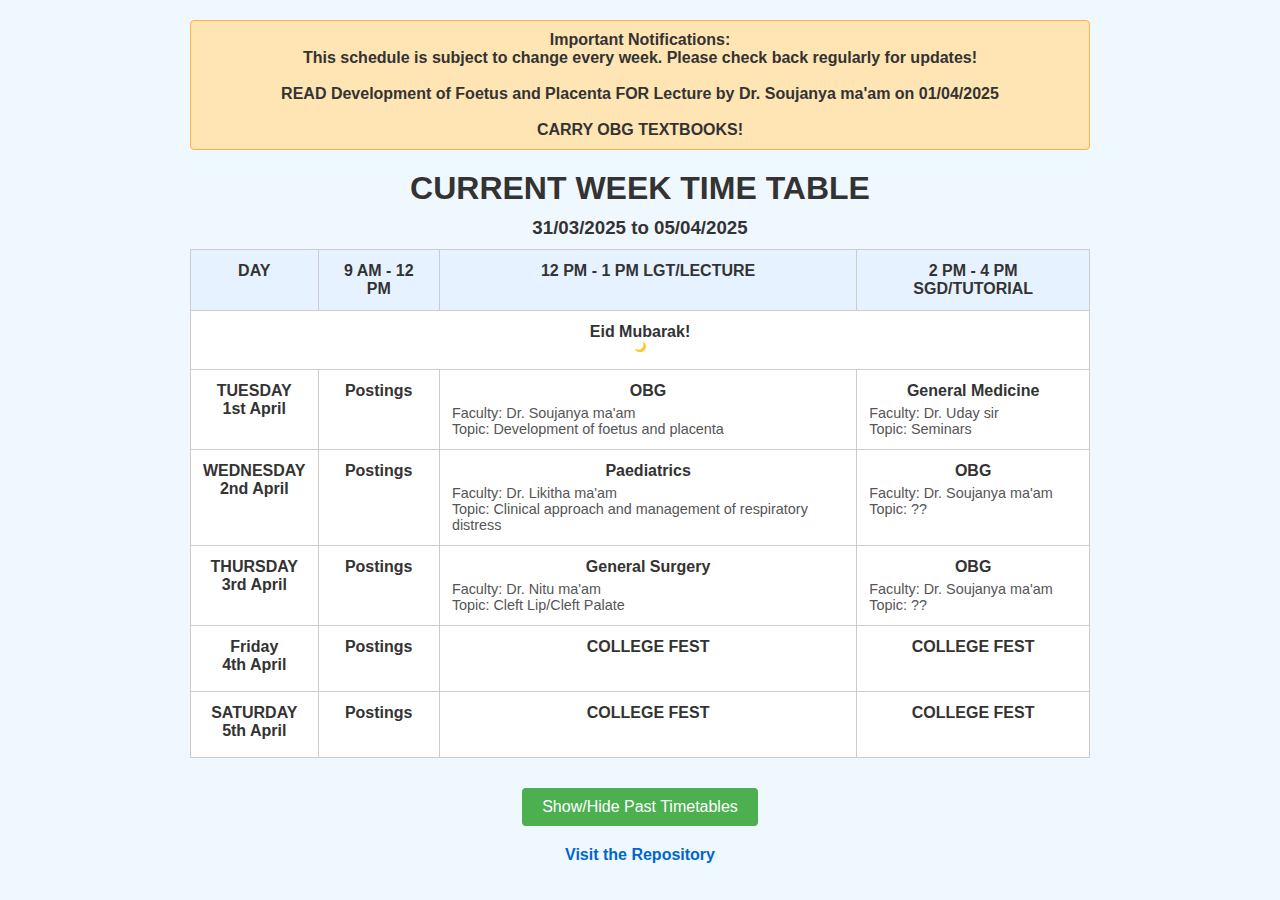
==== index.html @ 20f0b702 "Update index.html" ====
<!DOCTYPE html>
<html>
<head>
  <meta charset="UTF-8" />
  <title>Master Time Table</title>
  <style>
    /* Basic Reset & Body Style */
    * {
      margin: 0;
      padding: 0;
      box-sizing: border-box;
    }
    body {
      font-family: Arial, sans-serif;
      background-color: #f0f8ff;
      color: #333;
      padding: 20px;
    }
    h1, h2, h3 {
      text-align: center;
      margin-bottom: 10px;
    }
    /* Notification Box */
    .notification-box {
      background-color: #ffe5b4;
      border: 1px solid #ffb347;
      padding: 10px 20px;
      margin-bottom: 20px;
      border-radius: 4px;
      max-width: 900px;
      margin: 0 auto 20px auto;
      text-align: center;
      font-weight: bold;
    }
    /* Toggle Button */
    .toggle-button {
      display: block;
      margin: 10px auto 20px auto;
      padding: 10px 20px;
      background-color: #4CAF50;
      color: #fff;
      border: none;
      border-radius: 4px;
      cursor: pointer;
      font-size: 1em;
    }
    .toggle-button:hover {
      background-color: #45a049;
    }
    /* Timetable Table Styles */
    .timetable-container {
      max-width: 900px;
      margin: 0 auto 30px auto;
    }
    table {
      width: 100%;
      border-collapse: collapse;
      background-color: #fff;
      margin-bottom: 20px;
    }
    th, td {
      border: 1px solid #ccc;
      padding: 12px;
      text-align: center;
      vertical-align: top;
    }
    th {
      background-color: #e6f2ff;
    }
    td strong {
      display: block;
      margin-bottom: 5px;
    }
    .details {
      font-size: 0.9em;
      color: #555;
      text-align: left;
      margin-top: 5px;
    }
    /* Tabs */
    #past-timetables {
      max-width: 900px;
      margin: 0 auto;
      display: none; /* Hidden by default */
    }
    .tabs {
      text-align: center;
      margin-bottom: 20px;
    }
    .tab-button {
      padding: 10px 20px;
      margin: 0 5px;
      border: none;
      background-color: #4CAF50;
      color: white;
      border-radius: 4px;
      cursor: pointer;
      font-size: 1em;
    }
    .tab-button.active {
      background-color: #45a049;
    }
    .week-content {
      display: none;
    }
    /* Repository Link */
    .repo-link {
      text-align: center;
      margin-top: 20px;
    }
    .repo-link a {
      color: #0066cc;
      text-decoration: none;
      font-weight: bold;
    }
    .repo-link a:hover {
      text-decoration: underline;
    }
  </style>
</head>
<body>
  <!-- Important Notification Box -->
  <div class="notification-box">
    <strong>Important Notifications:</strong><br/>
    This schedule is subject to change every week. Please check back regularly for updates!<br/><br/>
    READ Development of Foetus and Placenta FOR Lecture by Dr. Soujanya ma'am on 01/04/2025<br/><br/>
    CARRY OBG TEXTBOOKS!
  </div>
  
  <!-- Current Week Timetable (Always Visible) -->
  <div class="timetable-container">
    <h1>CURRENT WEEK TIME TABLE</h1>
    <h3>31/03/2025 to 05/04/2025</h3>
    <table>
     <thead>
          <tr>
            <th>DAY</th>
            <th>9 AM - 12 PM</th>
            <th>12 PM - 1 PM LGT/LECTURE</th>
            <th>2 PM - 4 PM SGD/TUTORIAL</th>
          </tr>
        </thead>
        <tbody>
          <!-- MONDAY: Holiday -->
          <tr>
            <td colspan="4">
              <strong>Eid Mubarak! <p style="font-size:10px">&#127769;</p></strong>
            </td>
          </tr>
          <!-- TUESDAY -->
          <tr>
            <td><strong>TUESDAY<br/>1st April</strong></td>
            <td>
              <strong>Postings</strong>

            </td>
            <td>
              <strong>OBG</strong>
              <div class="details">
                Faculty: Dr. Soujanya ma'am<br/>Topic: Development of foetus and placenta
              </div>
            </td>
            <td>
              <strong>General Medicine</strong>
              <div class="details">
                Faculty: Dr. Uday sir<br/>Topic: Seminars
              </div>
            </td>
          </tr>
          <!-- WEDNESDAY -->
          <tr>
            <td><strong>WEDNESDAY<br/>2nd April</strong></td>
            <td>
              <strong>Postings</strong>
            </td>
            <td>
              <strong>Paediatrics</strong>
              <div class="details">
                Faculty: Dr. Likitha ma'am<br/>Topic: Clinical approach and management of respiratory distress
              </div>
            </td>
            <td>
              <strong>OBG</strong>
              <div class="details">
                Faculty: Dr. Soujanya ma'am<br/>Topic: ??
              </div>
            </td>
          </tr>
          <!-- THURSDAY -->
          <tr>
            <td><strong>THURSDAY<br/>3rd April</strong></td>
            <td>
              <strong>Postings</strong>
            </td>
            <td>
              <strong>General Surgery</strong>
              <div class="details">
                Faculty: Dr. Nitu ma'am<br/>Topic: Cleft Lip/Cleft Palate
              </div>
            </td>
            <td>
              <strong>OBG</strong>
              <div class="details">
                Faculty: Dr. Soujanya ma'am<br/>Topic: ??
              </div>
            </td>
          </tr>
          <!-- FRIDAY Holiday -->
          <tr>
            <td><strong>Friday<br/>4th April</strong></td>
            <td>
              <strong>Postings</strong>
            </td>
            <td>
              <strong>COLLEGE FEST</strong>
            </td>
            <td>
              <strong>COLLEGE FEST</strong>
            </td>
          </tr>
                    <!-- SATURDAY -->
          <tr>
            <td><strong>SATURDAY<br/>5th April</strong></td>
            <td>
              <strong>Postings</strong>
            </td>
            <td>
              <strong>COLLEGE FEST</strong>
            </td>
            <td>
              <strong>COLLEGE FEST</strong>
            </td>
          </tr>
        </tbody>
      </table>
    </div>
  
  <!-- Toggle Button for Past Timetables -->
  <button class="toggle-button" onclick="togglePastTimetables()">Show/Hide Past Timetables</button>
  
  <!-- Past Timetables Container (Hidden by Default) -->
  <div id="past-timetables">
    <!-- Tabs -->
    <div class="tabs">
      <button class="tab-button active" id="tab-week1" onclick="showPastWeek('week1')">Week 1 (17/03/2025 - 22/03/2025)</button>
      <button class="tab-button" id="tab-week2" onclick="showPastWeek('week2')">Week 2 (24/03/2025 - 30/03/2025)</button>
    </div>
    
    <!-- Week 1: Old Timetable -->
    <div id="week1" class="week-content">
      <h1>OLD TIME TABLE</h1>
      <h3>17/03/2025 to 22/03/2025</h3>
      <div class="info" style="text-align:center; margin-bottom:20px;">
        FROM <strong>17/03/2025</strong> TO <strong>22/03/2025</strong>
      </div>
      <table>
        <thead>
          <tr>
            <th>DAY</th>
            <th>9 AM - 12 PM</th>
            <th>12 PM - 1 PM LGT/LECTURE</th>
            <th>2 PM - 4 PM SGD/TUTORIAL</th>
          </tr>
        </thead>
        <tbody>
          <!-- MONDAY -->
          <tr>
            <td><strong>MONDAY</strong></td>
            <td>
              <strong>Postings</strong>
              <div class="details"></div>
            </td>
            <td>
              <strong>OPHTHAL</strong>
              <div class="details">
                Faculty: Dr. Sowbhagya ma'am B<br/>Topic: Refractory errors
              </div>
            </td>
            <td>
              <strong>AETCOM</strong>
              <div class="details">
                Faculty: Class Cancelled<br/>Topic: Only attendance
              </div>
            </td>
          </tr>
          <!-- TUESDAY -->
          <tr>
            <td><strong>TUESDAY</strong></td>
            <td>
              <strong>Postings</strong>
              <div class="details"></div>
            </td>
            <td>
              <strong>OBG</strong>
              <div class="details">
                Faculty: Only attendance<br/>Topic: Class Cancelled
              </div>
            </td>
            <td>
              <strong>General Medicine</strong>
              <div class="details">
                Faculty: Dr. Harshith (Intern)<br/>Topic: Unknown
              </div>
            </td>
          </tr>
          <!-- WEDNESDAY -->
          <tr>
            <td><strong>WEDNESDAY</strong></td>
            <td>
              <strong>Postings</strong>
              <div class="details"></div>
            </td>
            <td>
              <strong>Paediatrics</strong>
              <div class="details">
                Faculty: Dr. Shashi Kiran<br/>Topic: Etiopathogenesis of Respiratory Distress in Children
              </div>
            </td>
            <td>
              <strong>General Surgery</strong>
              <div class="details">
                Faculty: Class Cancelled<br/>Topic: Only Attendance
              </div>
            </td>
          </tr>
          <!-- THURSDAY -->
          <tr>
            <td><strong>THURSDAY</strong></td>
            <td>
              <strong>Postings</strong>
              <div class="details"></div>
            </td>
            <td>
              <strong>General Surgery</strong>
              <div class="details">
                Faculty: Only Attendance<br/>Topic: Class Cancelled
              </div>
            </td>
            <td>
              <strong>OBG</strong>
              <div class="details">
                Faculty: Only Attendance<br/>Topic: Case Sheet Writing
              </div>
            </td>
          </tr>
          <!-- FRIDAY -->
          <tr>
            <td><strong>FRIDAY</strong></td>
            <td>
              <strong>Postings</strong>
              <div class="details"></div>
            </td>
            <td>
              <strong>General Surgery</strong>
              <div class="details">
                Faculty: Class Cancelled<br/>Topic: Only Attendance
              </div>
            </td>
            <td>
              <strong>OBG</strong>
              <div class="details">
                <ul style="list-style-type: disc; margin-left: 20px; text-align: left;">
                  <li><strong>OBG (3rd)</strong>: Faculty: No class / Topic: Surgery Attendance considered for this class as well</li>
                </ul>
              </div>
            </td>
          </tr>
          <!-- SATURDAY -->
          <tr>
            <td><strong>SATURDAY</strong></td>
            <td>
              <strong>Postings</strong>
              <div class="details"></div>
            </td>
            <td>
              <strong>General Medicine</strong>
              <div class="details">
                Faculty: Only Attendance<br/>Topic: Class Cancelled
              </div>
            </td>
            <td>
              <strong>OBG</strong>
              <div class="details">
                <ul style="list-style-type: disc; margin-left: 20px; text-align: left;">
                  <li>Faculty: Dr. Maheshwari ma'am<br/>Topic: Weekly extra OBG lecture class starting from 29th</li>
                </ul>
              </div>
            </td>
          </tr>
        </tbody>
      </table>
    </div>
    
    <!-- Week 2: Past Timetable -->
    <div id="week2" class="week-content" style="display: none;">
      <h1>PAST TIME TABLE</h1>
      <h3>24/03/2025 to 30/03/2025</h3>
      <table>
        <thead>
          <tr>
            <th>DAY</th>
            <th>9 AM - 12 PM</th>
            <th>12 PM - 1 PM LGT/LECTURE</th>
            <th>2 PM - 4 PM SGD/TUTORIAL</th>
          </tr>
        </thead>
        <tbody>
          <!-- MONDAY -->
          <tr>
            <td><strong>MONDAY</strong></td>
            <td>
              <strong>Postings</strong>
              <div class="details">
                <!-- Details for Monday -->
              </div>
            </td>
            <td>
              <strong>OPHTHAL</strong>
              <div class="details">
                Faculty: Dr. Sowbhagya ma'am B<br/>Topic: Refractory errors
              </div>
            </td>
            <td>
              <strong>AETCOM</strong>
              <div class="details">
                Faculty: Dr. Ishwarya ma'am<br/>Topic: Ethical, Medico legal issues pertaining to health care of children
              </div>
            </td>
          </tr>
          <!-- TUESDAY -->
          <tr>
            <td><strong>TUESDAY</strong></td>
            <td>
              <strong>Postings</strong>
              <div class="details"></div>
            </td>
            <td>
              <strong>OBG</strong>
              <div class="details">
                Faculty: Dr. Soumya ma'am<br/>Topic: UTI in Gynaecology
              </div>
            </td>
            <td>
              <strong>General Medicine</strong>
              <div class="details">
                Faculty: Dr. Uday sir<br/>Topic: 2 student seminars on Neuron synapse, neurotransmitters
              </div>
            </td>
          </tr>
          <!-- WEDNESDAY -->
          <tr>
            <td><strong>WEDNESDAY</strong></td>
            <td>
              <strong>Postings</strong>
              <div class="details"></div>
            </td>
            <td>
              <strong>Paediatrics</strong>
              <div class="details">
                Faculty: Dr. Spurti<br/>Topic: Cardiorespiratory arrest in children
              </div>
            </td>
            <td>
              <strong>OBG</strong>
              <div class="details">
                Faculty: Dr. Soujanya ma'am<br/>Topic: Anatomy of female reproductive system
              </div>
            </td>
          </tr>
          <!-- THURSDAY -->
          <tr>
            <td><strong>THURSDAY</strong></td>
            <td>
              <strong>Postings</strong>
              <div class="details"></div>
            </td>
            <td>
              <strong>General Surgery</strong>
              <div class="details">
                Faculty: Dr. Nitu ma'am<br/>Topic: 3 Student seminar on burns
              </div>
            </td>
            <td>
              <strong>OBG</strong>
              <div class="details">
                Faculty: Dr. Soujanya ma'am<br/>Topic: Antepartum Hemorrhage
              </div>
            </td>
          </tr>
          <!-- FRIDAY -->
          <tr>
            <td><strong>FRIDAY</strong></td>
            <td>
              <strong>Postings</strong>
              <div class="details"></div>
            </td>
            <td>
              <strong>General Surgery</strong>
              <div class="details">
                Faculty: Surgery Intern<br/>Topic: Burns PCT
              </div>
            </td>
            <td>
              <strong>Rotational Subject</strong>
              <div class="details">
                <ul style="list-style-type: disc; margin-left: 20px; text-align: left;">
                  <li>Week 4: ENT<br/>Faculty: Dr. Adarsh sir, Dr. Shruthi ma'am<br/>Topic: Obstructive Sleep Apnoea, Tumors of Oropharynx, Hypopharynx, Pharyngeal pouches</li>
                </ul>
              </div>
            </td>
          </tr>
          <!-- SATURDAY -->
          <tr>
            <td><strong>SATURDAY</strong></td>
            <td>
              <strong>Postings</strong>
              <div class="details"></div>
            </td>
            <td>
              <strong>General Medicine</strong>
              <div class="details">
                Faculty: Dr. Shashidhar sir - HOD<br/>Topic: CVS
              </div>
            </td>
            <td>
              <strong>OBG</strong>
              <div class="details">
                Faculty: Dr. Maheshwari ma'am<br/>Topic: IUDS and Contraceptive devices
              </div>
            </td>
          </tr>
        </tbody>
      </table>
    </div>
  </div>
  
  <!-- Repository Link -->
  <div class="repo-link">
    <a href="https://bit.ly/41nZKj6" target="_blank">Visit the Repository</a>
  </div>
  
  <script>
    // Toggle the display of the past timetables container
    function togglePastTimetables() {
      const container = document.getElementById("past-timetables");
      container.style.display = (container.style.display === "none" || container.style.display === "") ? "block" : "none";
    }
    
    // Show the specified past week tab and update active button styling
    function showPastWeek(weekId) {
      const weekContents = document.getElementsByClassName("week-content");
      // Hide both past week contents
      for (let i = 0; i < weekContents.length; i++) {
        if (weekContents[i].parentElement.id === "past-timetables") {
          weekContents[i].style.display = "none";
        }
      }
      document.getElementById(weekId).style.display = "block";
      
      // Update active tab styling
      document.getElementById("tab-week1").classList.remove("active");
      document.getElementById("tab-week2").classList.remove("active");
      document.getElementById("tab-" + weekId).classList.add("active");
    }
  </script>
</body>
</html>
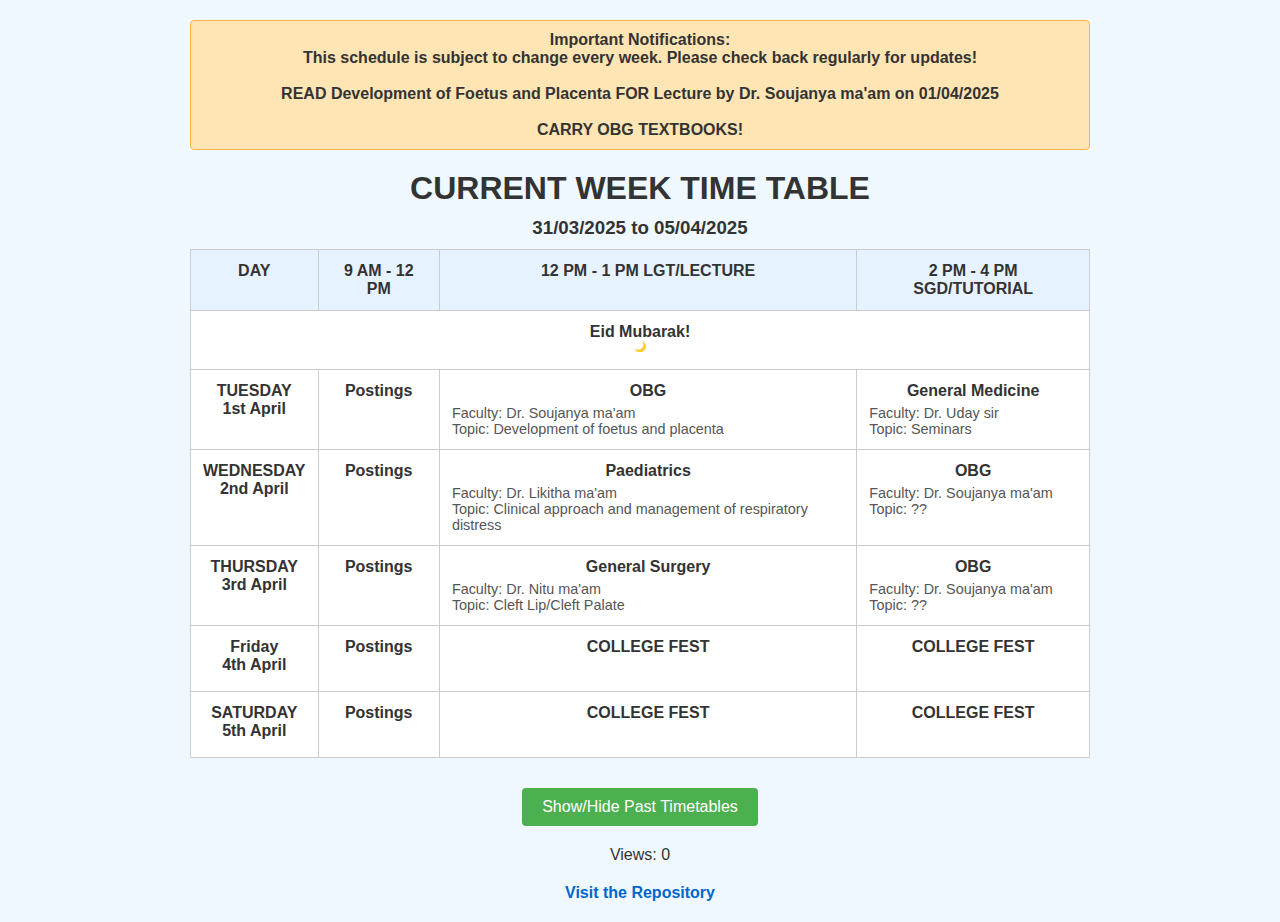
==== commit 15103bee: "Update index.html" ====
--- a/index.html
+++ b/index.html
@@ -533,6 +533,20 @@
       </table>
     </div>
   </div>
+  <div id="view-counter" style="text-align: center; margin-top: 20px;">
+  Views: <span id="counter">0</span>
+</div>
+
+<script>
+  // Replace 'your-namespace' and 'your-key' with unique identifiers.
+  // You can generate these freely; for example, use your domain name as the namespace.
+  fetch('https://api.countapi.xyz/hit/your-namespace/your-key')
+    .then(response => response.json())
+    .then(data => {
+      document.getElementById('counter').innerText = data.value;
+    })
+    .catch(error => console.error('Error:', error));
+</script>
   
   <!-- Repository Link -->
   <div class="repo-link">
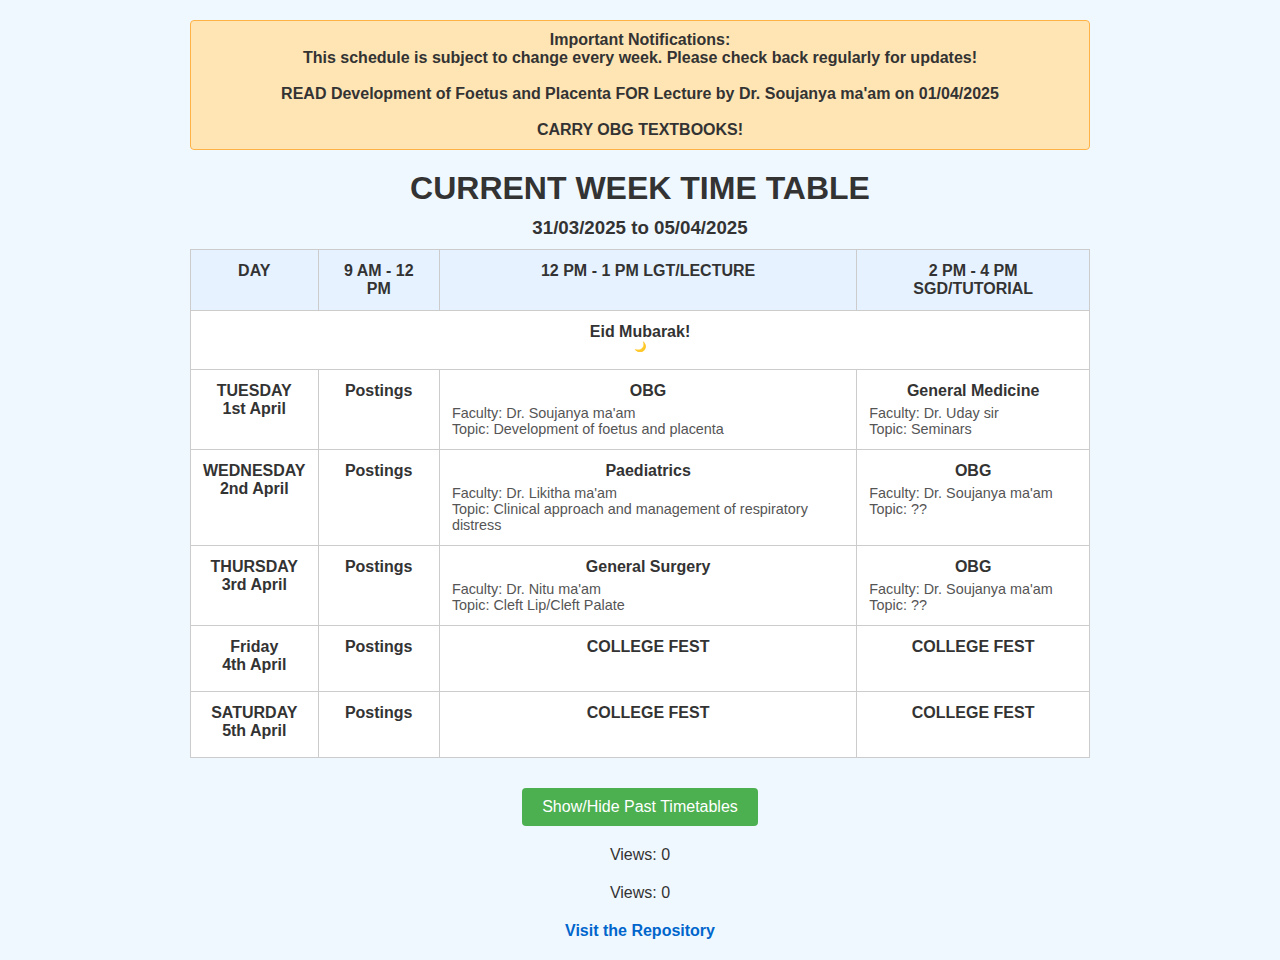
==== commit 8b9551e2: "Update index.html" ====
--- a/index.html
+++ b/index.html
@@ -537,10 +537,13 @@
   Views: <span id="counter">0</span>
 </div>
 
+<div id="view-counter" style="text-align: center; margin-top: 20px;">
+  Views: <span id="counter">0</span>
+</div>
+
 <script>
-  // Replace 'your-namespace' and 'your-key' with unique identifiers.
-  // You can generate these freely; for example, use your domain name as the namespace.
-  fetch('https://api.countapi.xyz/hit/your-namespace/your-key')
+  // This will increment the counter each time the page is loaded
+  fetch('https://api.countapi.xyz/hit/pandeypiyush02.github.io/Nirvana/visits')
     .then(response => response.json())
     .then(data => {
       document.getElementById('counter').innerText = data.value;
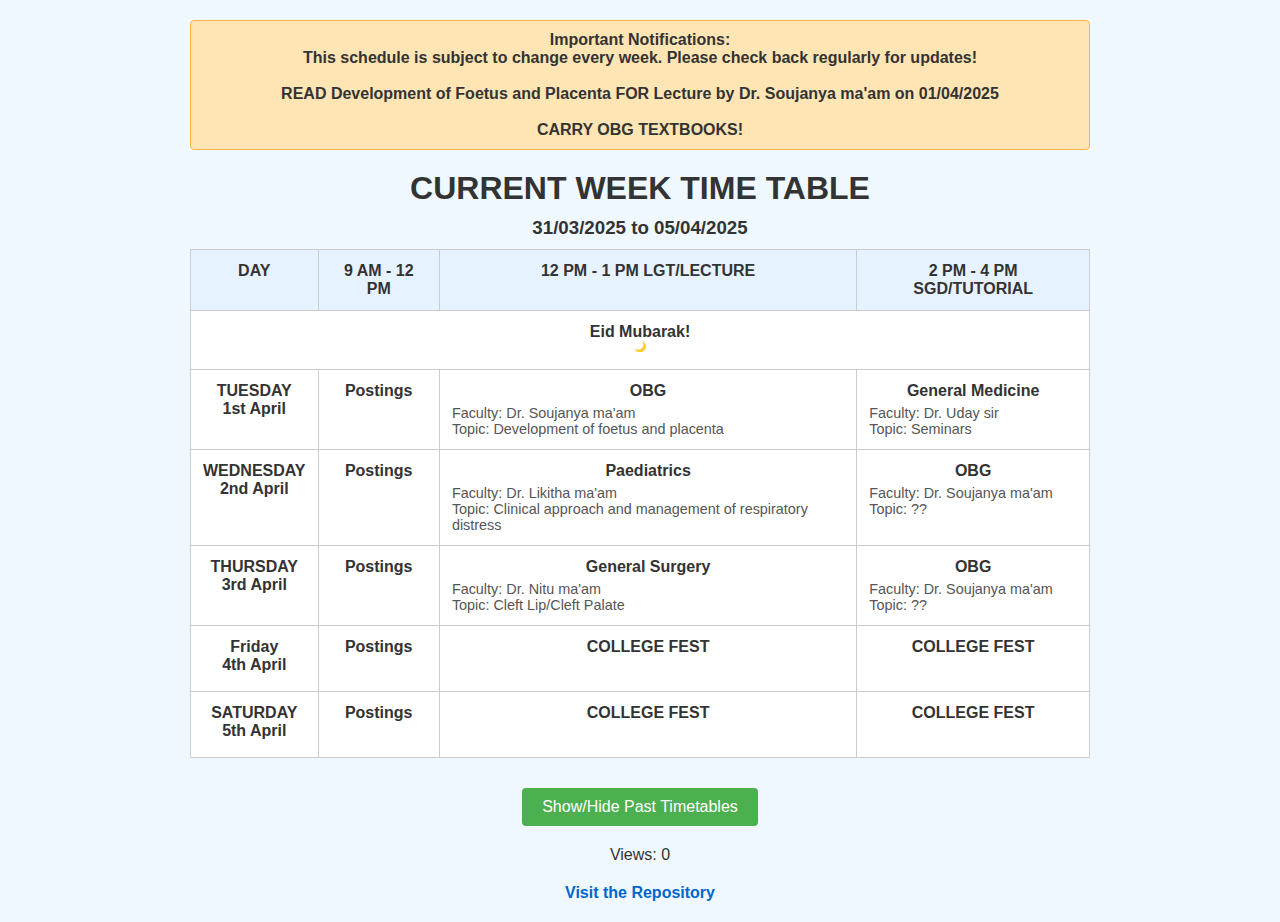
==== commit 2aeacaf0: "Update index.html" ====
--- a/index.html
+++ b/index.html
@@ -537,19 +537,6 @@
   Views: <span id="counter">0</span>
 </div>
 
-<div id="view-counter" style="text-align: center; margin-top: 20px;">
-  Views: <span id="counter">0</span>
-</div>
-
-<script>
-  // This will increment the counter each time the page is loaded
-  fetch('https://api.countapi.xyz/hit/pandeypiyush02.github.io/Nirvana/visits')
-    .then(response => response.json())
-    .then(data => {
-      document.getElementById('counter').innerText = data.value;
-    })
-    .catch(error => console.error('Error:', error));
-</script>
   
   <!-- Repository Link -->
   <div class="repo-link">
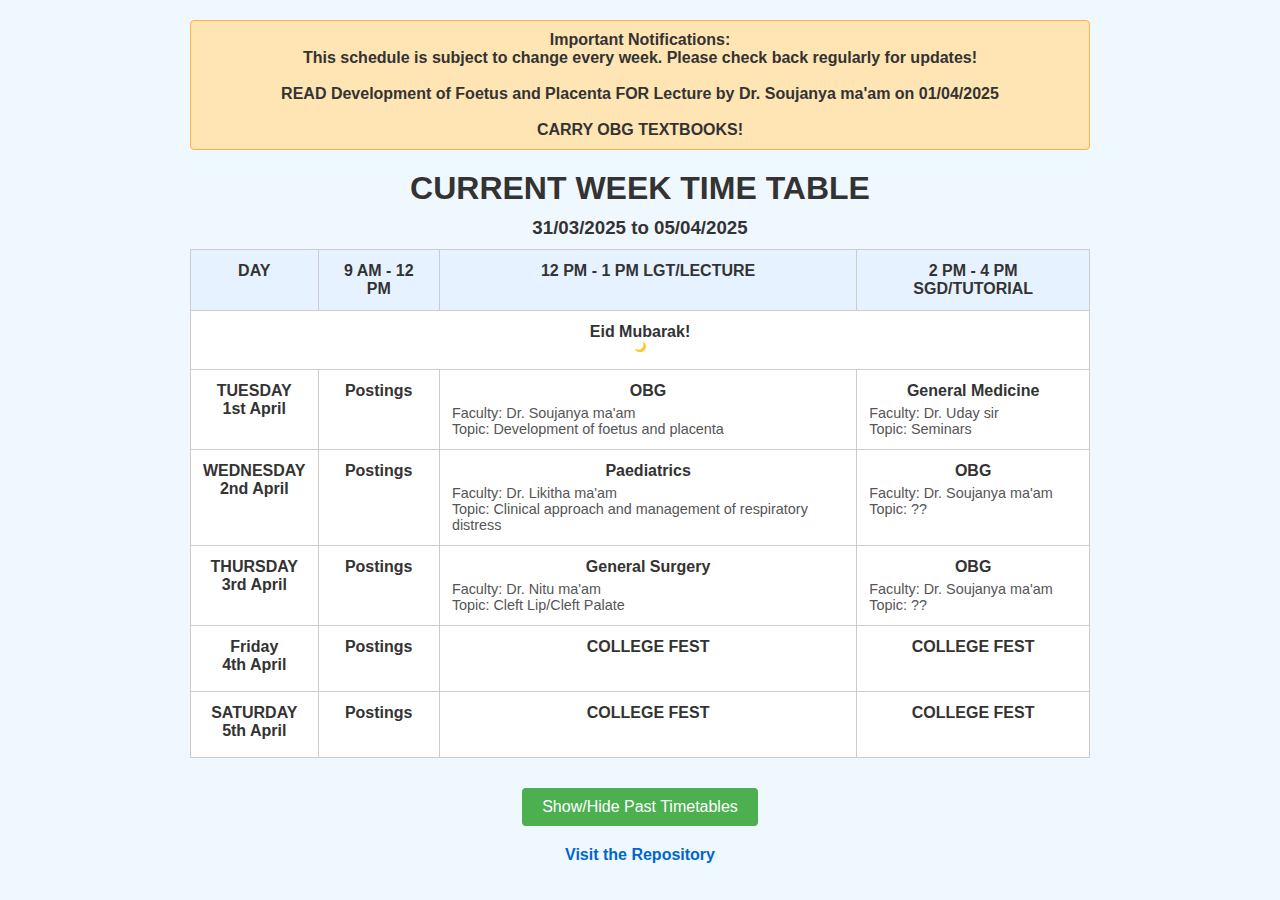
==== commit dc4926c3: "Update index.html" ====
--- a/index.html
+++ b/index.html
@@ -533,9 +533,7 @@
       </table>
     </div>
   </div>
-  <div id="view-counter" style="text-align: center; margin-top: 20px;">
-  Views: <span id="counter">0</span>
-</div>
+
 
   
   <!-- Repository Link -->
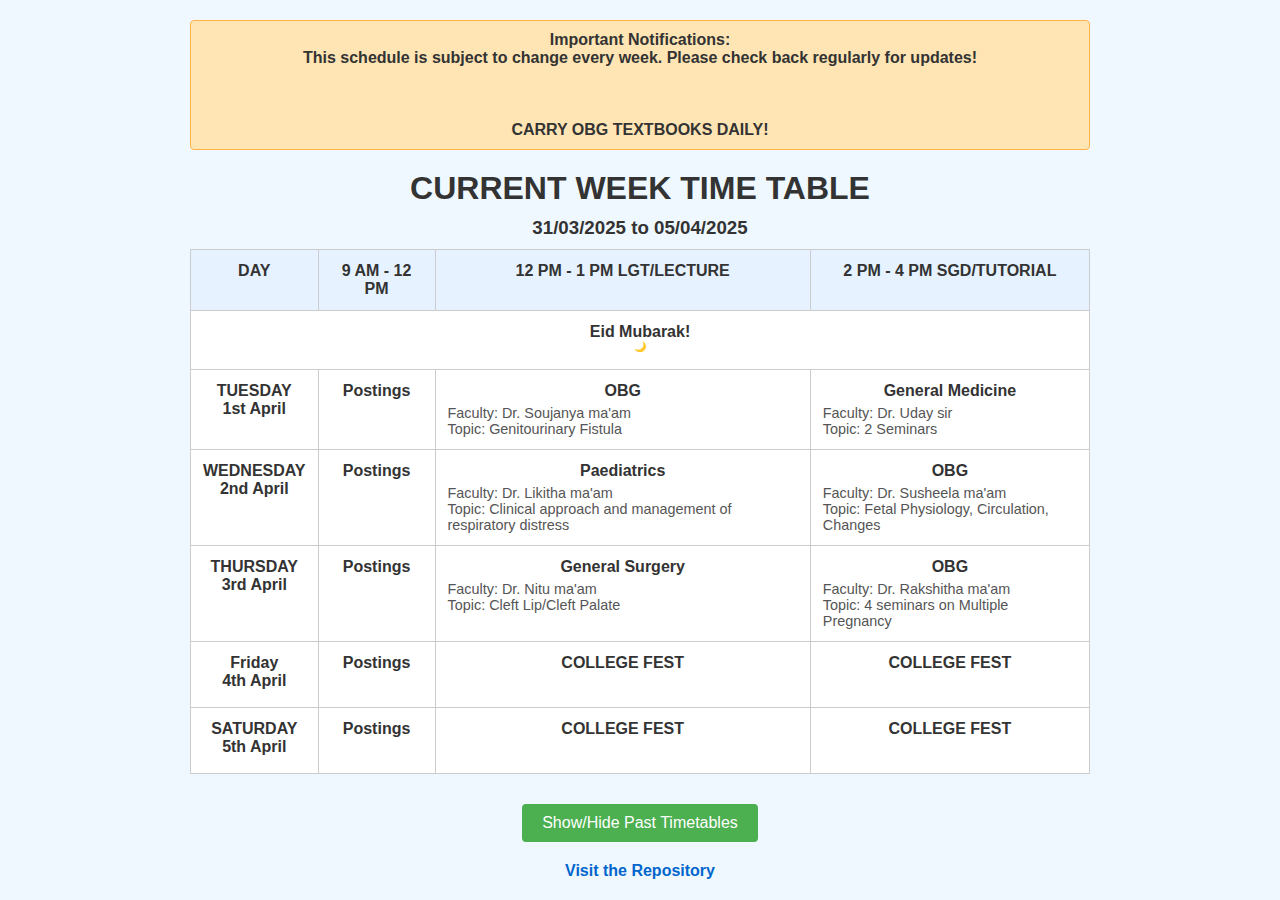
==== commit eb008e91: "Update index.html" ====
--- a/index.html
+++ b/index.html
@@ -123,8 +123,8 @@
   <div class="notification-box">
     <strong>Important Notifications:</strong><br/>
     This schedule is subject to change every week. Please check back regularly for updates!<br/><br/>
-    READ Development of Foetus and Placenta FOR Lecture by Dr. Soujanya ma'am on 01/04/2025<br/><br/>
-    CARRY OBG TEXTBOOKS!
+    <br/><br/>
+    CARRY OBG TEXTBOOKS DAILY! 
   </div>
   
   <!-- Current Week Timetable (Always Visible) -->
@@ -157,13 +157,13 @@
             <td>
               <strong>OBG</strong>
               <div class="details">
-                Faculty: Dr. Soujanya ma'am<br/>Topic: Development of foetus and placenta
+                Faculty: Dr. Soujanya ma'am<br/>Topic: Genitourinary Fistula
               </div>
             </td>
             <td>
               <strong>General Medicine</strong>
               <div class="details">
-                Faculty: Dr. Uday sir<br/>Topic: Seminars
+                Faculty: Dr. Uday sir<br/>Topic: 2 Seminars
               </div>
             </td>
           </tr>
@@ -182,7 +182,7 @@
             <td>
               <strong>OBG</strong>
               <div class="details">
-                Faculty: Dr. Soujanya ma'am<br/>Topic: ??
+                Faculty: Dr. Susheela ma'am<br/>Topic: Fetal Physiology, Circulation, Changes 
               </div>
             </td>
           </tr>
@@ -201,7 +201,7 @@
             <td>
               <strong>OBG</strong>
               <div class="details">
-                Faculty: Dr. Soujanya ma'am<br/>Topic: ??
+                Faculty: Dr. Rakshitha ma'am<br/>Topic: 4 seminars on Multiple Pregnancy 
               </div>
             </td>
           </tr>
